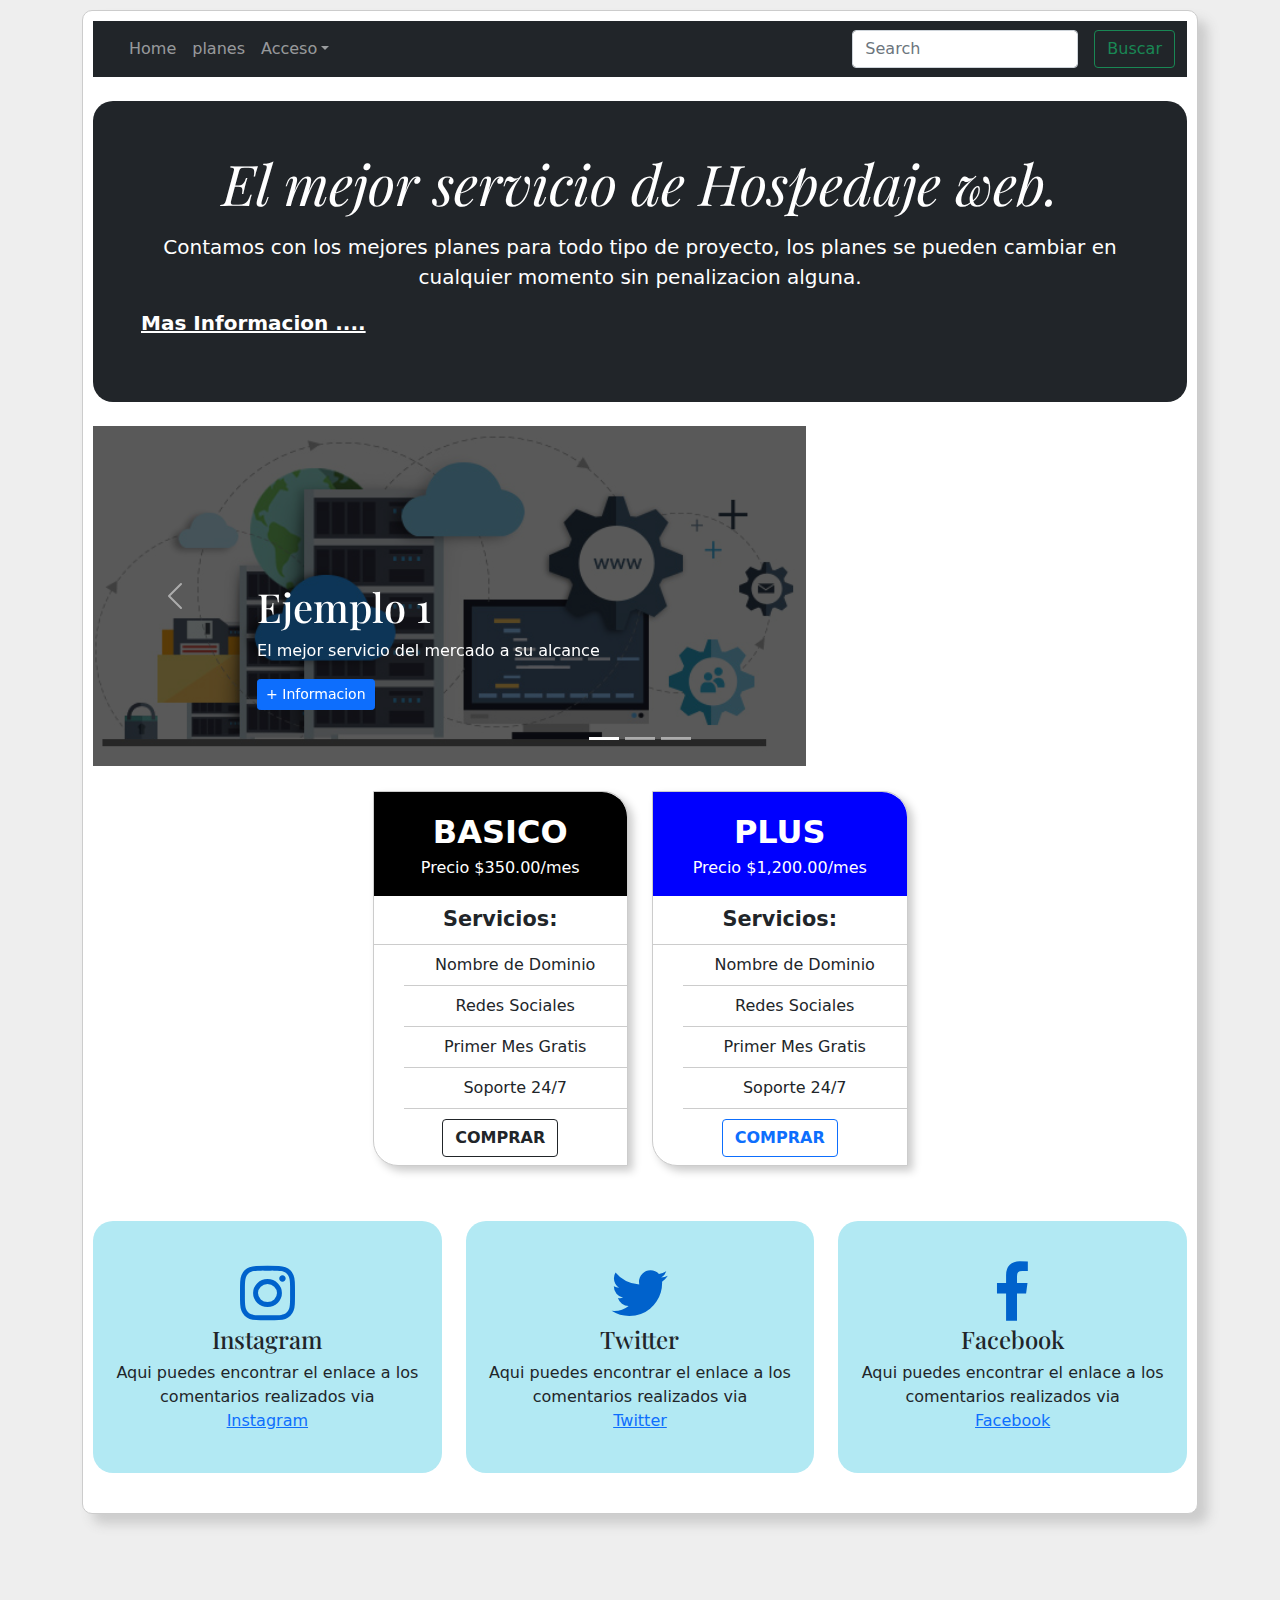
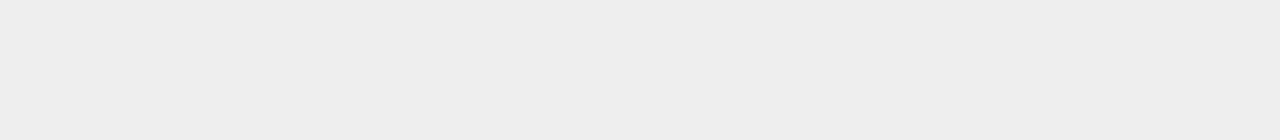
==== index.html @ 39c99cdf "Add files via upload" ====
<!DOCTYPE html>
<html>
	<head>
		<meta charset="utf-8">
		<meta name="viewport" content="width=device-width, initial-scale=1, shrink-to=no" >
		<title>HostWEB</title>
		<!--Framework Bootstrap CSS -->
		<link rel="stylesheet" type="text/css" href="css/bootstrap/css/bootstrap.css">
		<link rel="stylesheet" type="text/css" href="css/estilos3.css">
		<link rel="stylesheet" type="text/css" href="css/bootstrap/bootstrap-icons.css">
		<link rel="stylesheet" href="https://cdnjs.cloudflare.com/ajax/libs/font-awesome/4.7.0/css/font-awesome.min.css">
		<link href="https://fonts.googleapis.com/css?family=Playfair&#43;Display:700,900&amp;display=swap" rel="stylesheet">
	</head>
	<body>
		<div class="container">
			<div class="principal">
				<nav class="navbar navbar-expand-lg navbar-dark bg-dark">
					<div class="container-fluid">
						<a href="#" class="navbar-brand"></a>
						<button class="navbar-toggler" type="button" data-bs-toggle="collapse" data-bs-target="#navbarCollapse2">
							<span class="navbar-toggler-icon"></span>
						</button>
						<div class="collapse navbar-collapse" id="navbarCollapse2">
							<ul class="navbar-nav me-auto mb-2 mb-lg-0">
								<li class="nav-item">
									<a href="#" class="nav-link">Home</a>
								</li>
								<li class="nav-item">
									<a href="planes.html" class="nav-link">planes</a>
								</li>
								<li class="nav-item dropdown">
									<a href="#" class="nav-link dropdown-toggle" data-bs-toggle="dropdown">Acceso</a>
									<ul class="dropdown-menu login">
										<li>
											<div class="row">
												<div class="col-12">
													<form>
														<div>
															<label class="label_login">Accede a tu cuenta</label>	
															<a href="#" class="btn btn-primary btn-sm disabled">Usuario</a>
														</div>
														<div>
															<img src="img/avatar-1.png" class="img_log">
														</div>
														<div class="form-group">
															<div class="input-group mb-2">
																<span class="input-group-text"><i class="fa fa-user fa-2x"></i></span>
																<input class="form-control" type="text" placeholder="UserName">
															</div>
														</div>
														<div class="form-group">
															<div class="input-group mb-2">
																<span class="input-group-text"><i class="fa fa-lock fa-2x"></i></span>
																<input class="form-control" type="password" placeholder="Password">
															</div>
															<div class="help-block">
																<a href="#">¿Olvidaste la contraseña?</a>
															</div>
														</div>
														<div class="form-group">
															<div class="d-grid">
																<button type="submit" class="btn btn-primary btn-block">Entrar</button>
															</div>
														</div>
													</form>		
												</div>	
											</div>
										</li>
									</ul>
								</li>
								
							</ul>
							<form class="d-flex">
								<input type="search" placeholder="Search" class="form-control me-3">
								<button type="submit" class="btn btn-outline-success">Buscar</button>
							</form>
						</div>
					</div>				
				</nav>

				<!-- PARTE PRINCIPAL -->
				<div class="p-4 p-md-5 mb-4 my-4 text-white bg-dark forma">
					<div class="col-12">
						<h1 class="display-4 fst-italic">El mejor servicio de Hospedaje web.</h1>
						<p class="lead my-3">Contamos con los mejores planes para todo tipo de proyecto, los planes se pueden cambiar en cualquier momento sin penalizacion alguna.</p>
						<p class="lead" align="left"><a href="#" class="text-white fw-bold">Mas Informacion ....</a></p>
					</div>
				</div>	

				<!-- CARRUSEL -->
				<div id="MiCarrusel" class="carousel slide" data-bs-ride="carousel">
					<div class="carousel-indicators">
						<button type="button" class="active" data-bs-target="#MiCarrusel" data-bs-slide-to="0" arial-label="Slide 0"></button>
						<button type="button" data-bs-target="#MiCarrusel" data-bs-slide-to="1" arial-label="Slide 1"></button>
						<button type="button" data-bs-target="#MiCarrusel" data-bs-slide-to="2" arial-label="Slide 2"></button>
					</div>
					<div class="carousel-inner">
						<div class="carousel-item active">
							<img src="img/servicio.jpg">
							<div class="container">
								<div class="carousel-caption text-start">
									<div class="fondo">
										<h1>Ejemplo 1</h1>
										<p>El mejor servicio del mercado a su alcance</p>
									</div>
									<p><a href="#" class="btn btn-sm btn-primary">+ Informacion</a></p>
								</div>
							</div>
						</div>
						<div class="carousel-item">
							<img src="img/precio.jpg">
							<div class="container">
								<div class="carousel-caption">
									<div class="fondo">
										<h1>Ejemplo 2</h1>
										<p>Los mejores precios del mercado</p>
									</div>
									<p><a href="#" class="btn btn-sm btn-primary">+ Informacion</a></p>
								</div>
							</div>
						</div>
						<div class="carousel-item">
							<img src="img/tecnologia.jpg">
							<div class="container">
								<div class="carousel-caption text-end">
									<div class="fondo">
										<h1>Ejemplo 3</h1>
										<p>Lo ultimo en Tecnologia Web, las mas completas y actualizadas herramientas para la construccion de contedio web, incluidas en el precio.</p>
									</div>
									<p><a href="#" class="btn btn-sm btn-primary">+ Informacion</a></p>
								</div>
							</div>
						</div>						
					</div>
					<button class="carousel-control-prev" type="button" data-bs-target="#MiCarrusel" data-bs-slide="prev">
						<span class="carousel-control-prev-icon"></span>
						<span class="visually-hidden">Previous</span>
					</button>
					<button class="carousel-control-next" type="button" data-bs-target="#MiCarrusel" data-bs-slide="next">
						<span class="carousel-control-next-icon"></span>
						<span class="visually-hidden">Next</span>
					</button>					
				</div>	

				<!-- FICHAS -->
				<div class="row justify-content-center">
					
					<div class="col-12 col-sm-6 col-md-4 col-lg-3">
						<div class="tabla-precio">
							<div>
								<span class="titulo fondo-bk-t">Basico</span>
								<span class="precio fondo-bk">Precio $350.00/mes</span>
								<span class="servicios">Servicios: </span>								
							</div>
							<div>
								<ul>
									<li>Nombre de Dominio</li>
									<li>Redes Sociales</li>
									<li>Primer Mes Gratis</li>
									<li>Soporte 24/7</li>
								</ul>
								<a href="#" class="btn btn-outline-dark">Comprar</a>
							</div>
						</div>						
					</div>


					<div class="col-12 col-sm-6 col-md-4 col-lg-3">
						<div class="tabla-precio">
							<div>
								<span class="titulo fondo-az-t">Plus</span>
								<span class="precio fondo-az">Precio $1,200.00/mes</span>
								<span class="servicios">Servicios: </span>								
							</div>
							<div>
								<ul>
									<li>Nombre de Dominio</li>
									<li>Redes Sociales</li>
									<li>Primer Mes Gratis</li>
									<li>Soporte 24/7</li>
								</ul>
								<a href="#" class="btn btn-outline-primary">Comprar</a>
							</div>
						</div>						
					</div>
					
				</div>

				<!-- REDES SOCIALES -->
				<div>
					<div class="row">
						<div class="col-12 col-sm-6 col-md-4 col-lg-4">
							<div class="caja">
								<i class="fa fa-instagram fa-4x icono"></i>
								<h4>Instagram</h4>
								<div>
									<span>Aqui puedes encontrar el enlace a los comentarios realizados via </span>
								</div>
								<a href="#" class="link" >Instagram</a>
							</div>
						</div>

						<div class="col-12 col-sm-6 col-md-4 col-lg-4">
							<div class="caja">
								<i class="fa fa-twitter fa-4x icono"></i>
								<h4>Twitter</h4>
								<div>
									<span>Aqui puedes encontrar el enlace a los comentarios realizados via </span>
								</div>
								<a href="#" class="link" >Twitter</a>
							</div>
						</div>

						<div class="col-12 col-sm-6 col-md-4 col-lg-4">
							<div class="caja">
								<i class="fa fa-facebook fa-4x icono"></i>
								<h4>Facebook</h4>
								<div>
									<span>Aqui puedes encontrar el enlace a los comentarios realizados via </span>
								</div>
								<a href="#" class="link" >Facebook</a>
							</div>
						</div>


					</div>					
				</div>


















			</div>	
		</div> <!--Fin del cantainer -->
		
		<br>
		<br>
		<br>
		<br>
		<br>
		<br>
		<br>
		<br>
		<br>
		<!-- JQuery JS -->
		<script type="text/javascript" src="css/bootstrap/js/bootstrap.bundle.js" ></script>
	</body>
</html>
---- css/estilos3.css ----
body{
    background: #eee;
}

.principal{
    background-color: #fff;
    border: 1px solid #ccc;
    display: block;
    margin: 10px auto;
    box-shadow: 10px 10px 12px #ccc;
    border-radius: 10px;
    padding: 10px;
    text-align: center;
}

h1, h2, h3, h4, h5, h6 {
    font-family: "Playfair Display", Georgia, 'Times New Roman', Times, serif;
}

.label_login{
    margin-right: 10px;
    font-weight: bold;
}

.img_log{
    width: 96px;
    height: 96px;
    margin: 0 auto 10px;
    display: block;
    border-radius: 50%;
}

.form-group{
    margin-bottom: 10px;
}

.login{
    min-width: 300px;
    padding: 14px 14px 0;
    overflow: hidden;
    background-color: rgba(255, 255, 255, .8);
}

.help-block{
    font-size: 14px;
    text-align: right;
}

.forma{
    border-radius: 20px;
}

.carousel-item{
    height: 9cm;
}

.carousel-item img{
    position: absolute;
    top: 0;
    left: 0;
    min-height: 100%;
    height: 9cm;
    filter: brightness(35%);
}

.tabla-precio{
    border: 1px solid #ccc;
    max-width: 350px;
    min-height: 300px;
    border-radius: 0 25px 0 25px;
    margin: 25px auto;
    background-color: white;
    box-shadow: 5px 5px 8px #ccc;
    display: block;
    padding: 0 0 8px 0;
}

.tabla-precio span{
    display: block;
}

.titulo{
    padding: 16px 0 0 0;
    font-size: 2em;
    text-transform: uppercase;
    font-weight: bold;
}

.precio{
    padding: 0 0 16px 0;
}

.fondo-bk-t{
    background-color: black;
    color: white;
    border-radius: 0 25px 0 0;
}

.fondo-bk{
    background-color: black;
    color: white;
}

.servicios{
    padding: 8px 0;
    font-weight: bold;
    font-size: 1.3em;
    border-bottom: 1px solid #ccc;
}

.tabla-precio ul{
    list-style: none;
    display: block;
    padding: 0;
    margin: 0;
}

.tabla-precio ul li{
    display: block;
    padding: 8px 0;
    border-bottom: 1px solid #ccc;
    margin-left: 30px;
}
.tabla-precio a{
    text-transform: uppercase;
    font-weight: bold;
    margin-top: 10px;
}

.fondo-gr-t{
    background-color: #107a07;
    color: white;
    border-radius: 0 25px 0 0;
}

.fondo-gr{
    background-color: #107a07;
    color: white;
}

.fondo-rj-t{
    background-color: red;
    color: white;
    border-radius: 0 25px 0 0;
}

.fondo-rj{
    background-color: red;
    color: white;
}

.fondo-az-t{
    background-color: blue;
    color: white;
    border-radius: 0 25px 0 0;
}

.fondo-az{
    background-color: blue;
    color: white;
}

.caja{
    background-color: #b2e9f3;
    margin: 30px 0;
    padding: 40px 10px;
    border-radius: 20px;
}

.limk{
    text-decoration: none;
    color: #0062cc;
    border-bottom: 2px solid #0062cc;
    font-size: 1.3em;
}

.icono{
    color: #0062cc;
}
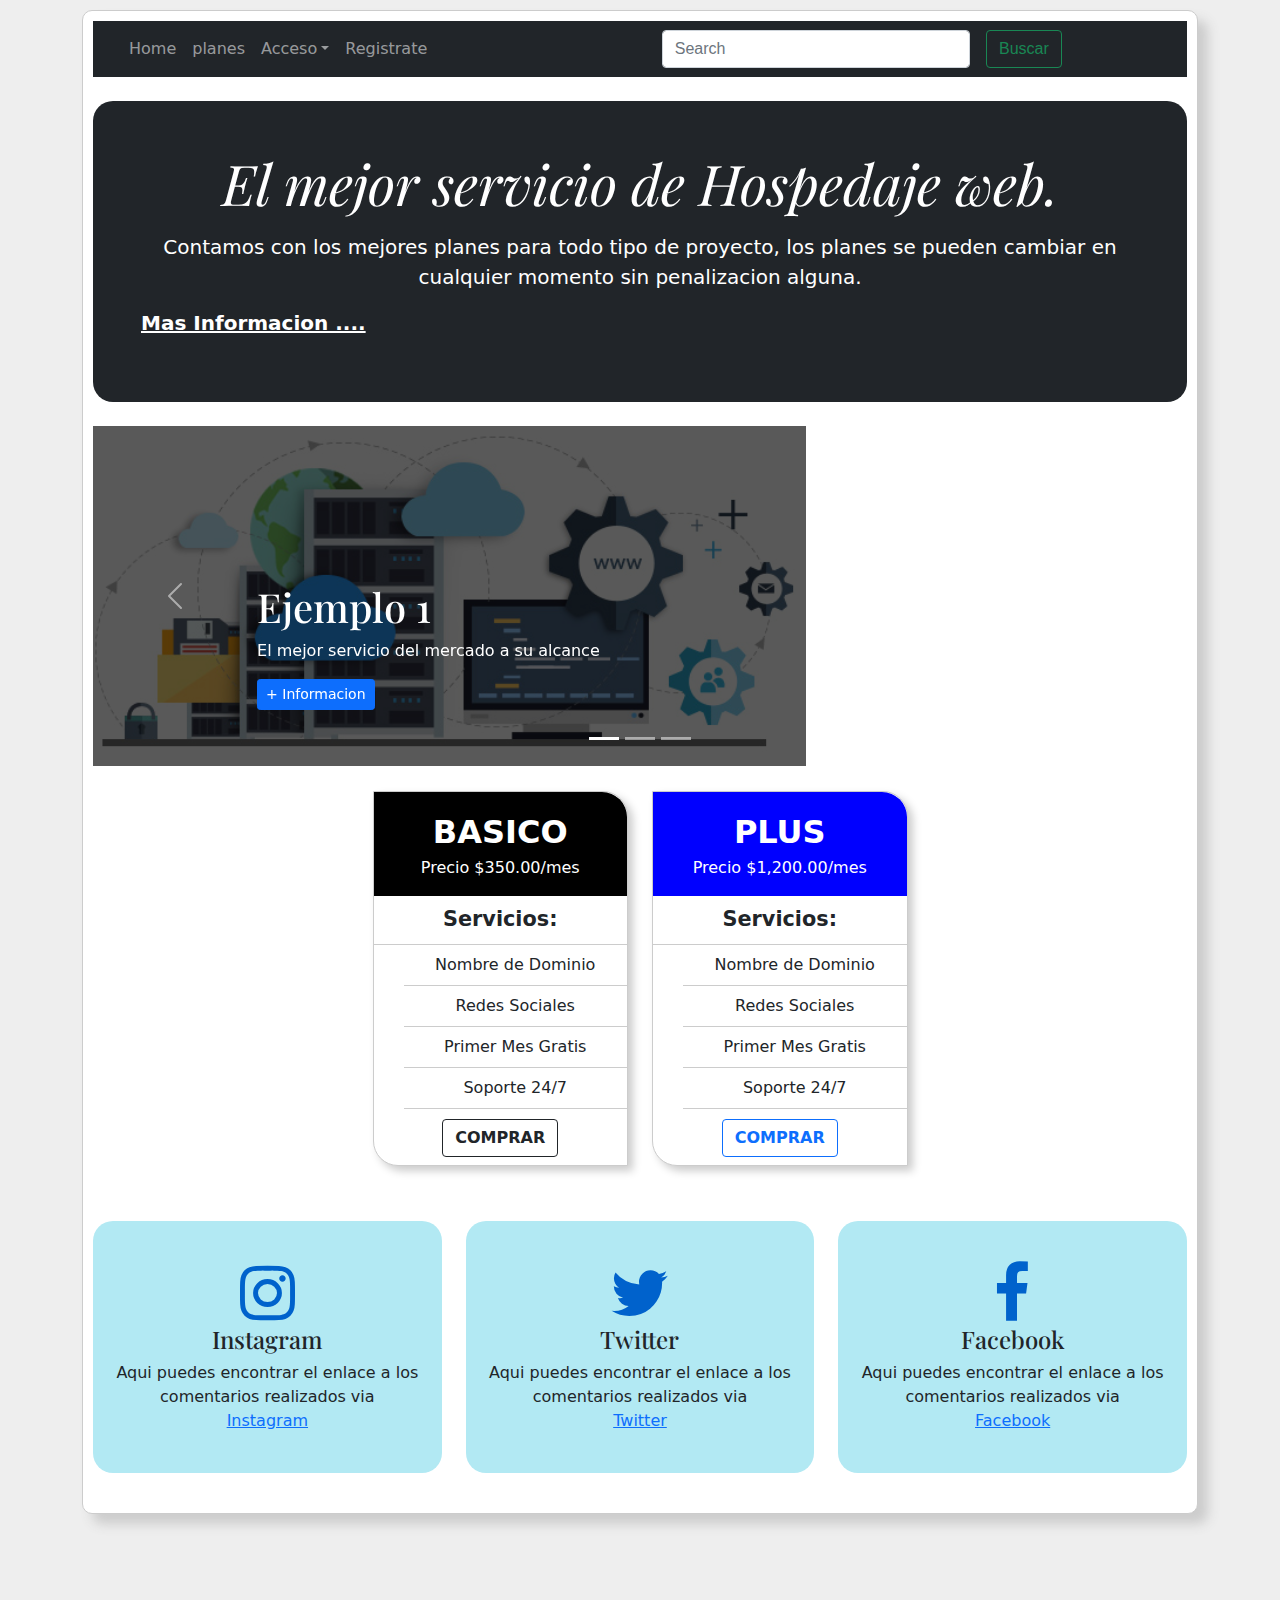
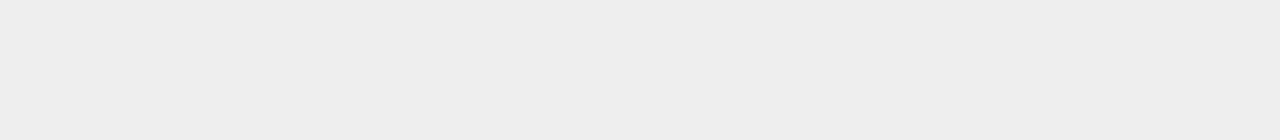
==== commit 7e46f2be: "Update index.html" ====
--- a/index.html
+++ b/index.html
@@ -68,6 +68,9 @@
 										</li>
 									</ul>
 								</li>
+								<li class="nav-item">
+									<a href="registro.html" class="nav-link">Registrate</a>
+								</li>
 								
 							</ul>
 							<form class="d-flex">
@@ -159,7 +162,7 @@
 									<li>Primer Mes Gratis</li>
 									<li>Soporte 24/7</li>
 								</ul>
-								<a href="#" class="btn btn-outline-dark">Comprar</a>
+								<a href="comprar.html" class="btn btn-outline-dark">Comprar</a>
 							</div>
 						</div>						
 					</div>
@@ -179,7 +182,7 @@
 									<li>Primer Mes Gratis</li>
 									<li>Soporte 24/7</li>
 								</ul>
-								<a href="#" class="btn btn-outline-primary">Comprar</a>
+								<a href="comprar.html" class="btn btn-outline-primary">Comprar</a>
 							</div>
 						</div>						
 					</div>
@@ -258,4 +261,4 @@
 		<!-- JQuery JS -->
 		<script type="text/javascript" src="css/bootstrap/js/bootstrap.bundle.js" ></script>
 	</body>
-</html>+</html>
--- a/css/estilos3.css
+++ b/css/estilos3.css
@@ -176,4 +176,52 @@
 
 .icono{
     color: #0062cc;
-}+}
+
+form {
+    width: 400px;
+    margin: 0 auto;
+    font-family: Arial, sans-serif;
+  }
+  
+
+  label {
+    display: block;
+    margin-bottom: 5px;
+  }
+  
+  input[type="text"],
+  input[type="month"],
+  input[type="number"] {
+    padding: 5px;
+    width: 100%;
+    border: 1px solid #ccc;
+    border-radius: 4px;
+  }
+  
+  .button-comprar{
+    padding: 10px 20px;
+    background-color: #4CAF50;
+    color: #fff;
+    border: none;
+    border-radius: 4px;
+    cursor: pointer;
+  }
+  
+  .button-comprar:hover {
+    background-color: #3e8e41;
+  }
+  
+  .button-registro{
+    padding: 10px 20px;
+    background-color: #4CAF50;
+    color: #fff;
+    border: none;
+    border-radius: 4px;
+    cursor: pointer;
+  }
+  
+  .button-registro:hover {
+    background-color: #3e8e41;
+  }
+  
